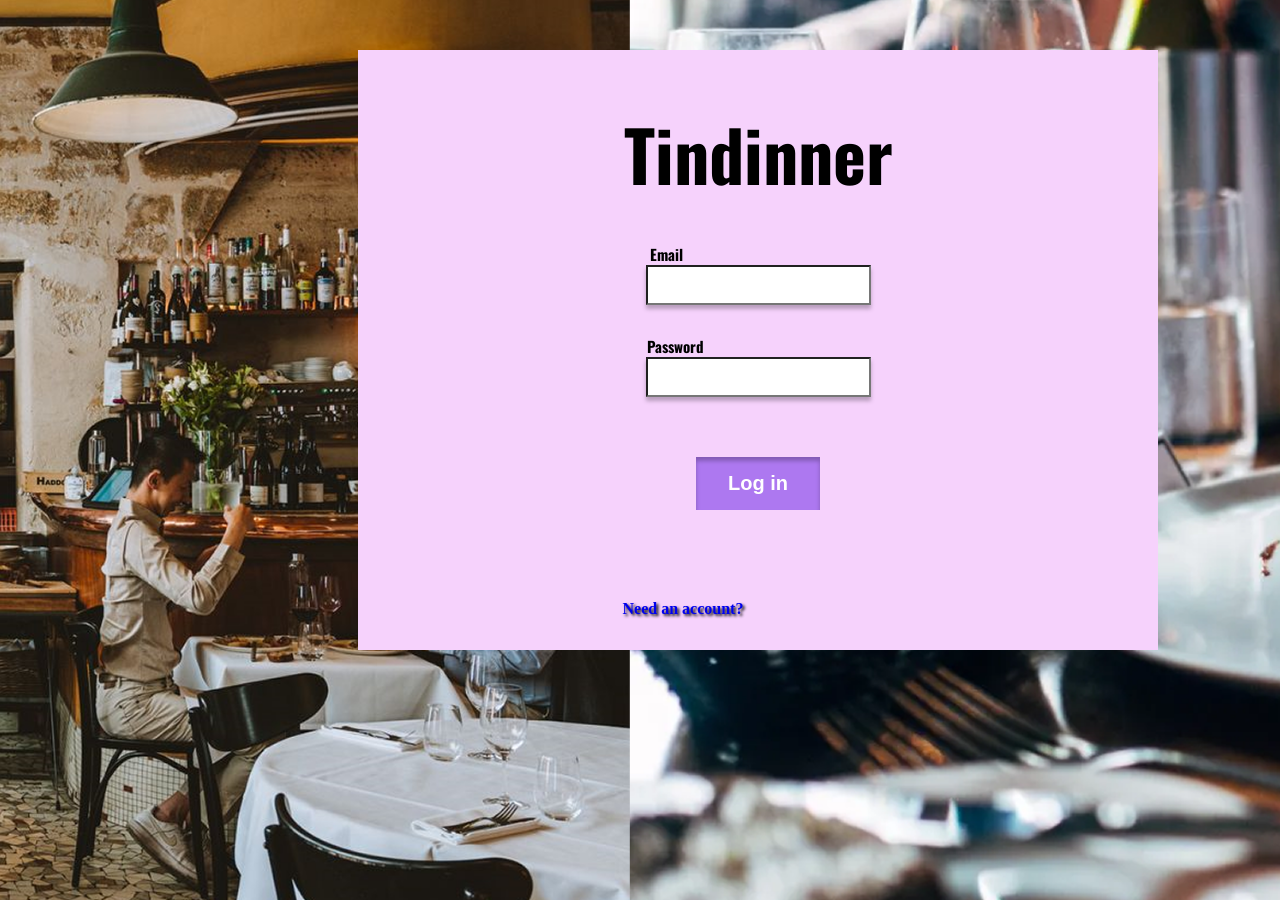
==== frontend/src/Components/Login/Login.html @ b9e96079 "login, register done" ====
<html lang="en">
<head>
    <meta charset="UTF-8">
    <meta http-equiv="X-UA-Compatible" content="IE=edge">
    <meta name="viewport" content="width=device-width, initial-scale=1.0">
    <title>Login</title>
<link rel="stylesheet"  href="styles.css">
<link href='https://fonts.googleapis.com/css?family=Oswald' rel='stylesheet'>
</head>
<body>
    <div class="square">
    <header>
    
    <h1>Tindinner</h1>
</header>
<b>
                <label class="sr-only" id="usernameText">Email</label>
                <br/>
                <input
                    type="email"
                    id="username"
                    name="username"
                    class="form-control"
                    
                    v-model="user.username"
                    onChange={this.handleInputChange}
                    required
                />
                <br/>
                <label class="sr-only" id = "passwordText">Password</label>
                <br/>
                <input
                    type="password"
                    id="password"
                    name="password"
                    class="form-control"
                    
                    v-model="user.password"
                    onChange={this.handleInputChange}
                    required
                />
                <br/>
                <button id = "signin" type="submit" onClick={this.handleLogin}>Log in</button>
                <br/>
                <a href="/register" id ="register">Need an account?</a>
</b> 
            </div>               
</body>

</html>
---- frontend/src/Components/Login/styles.css ----
.square {
  align-content: center;
    text-align: center;
    height: 600px;
    width: 800px;
    background: #F6D2FC;
    margin-left: 350px;
  }

body{
  background-image:url('Background.png');
  background-size:cover;
  background-position: center;
  font-family:'Oswald';
  font-style:normal;
  margin-top: 50px;
  display: grid;
  grid-template-columns: max-content;
}
h1{
  text-align: center;
  padding-bottom: 20px;
  font-style: normal;
  font-size:70px;
  line-height: 48px;
  color: #000000;
}
#username{

  justify-content: center;
  padding-right: 50px;
  padding-bottom: 20px;
  margin-bottom: 30px;
  box-shadow: 0px 4px 4px rgba(0, 0, 0, 0.25);
}
 #password{

  justify-content: center;
  padding-right: 50px;
  padding-bottom: 20px;
  margin-bottom: 30px;
  box-shadow: 0px 4px 4px rgba(0, 0, 0, 0.25);
}
#signin{
 margin-top: 30px;
    background-color:#AD78F0;
    border: none;
    color: white;
    padding: 15px 32px;
    text-align: center;
    text-decoration: none;
    display: inline-block;
    font-size: 20px;
    font-weight: bold;
    box-shadow: inset 0px 4px 4px rgba(0, 0, 0, 0.25);
  margin-bottom: 90px;
}
#usernameText{
  margin-right: 183px;
  width: 164px;
height: 19px;
font-size: 15px;
line-height: 22px;
color: #000000;
}
#passwordText{
  margin-right: 165px;
  width: 164px;
height: 19px;
font-size: 15px;
line-height: 22px;
color: #000000;
}
#register{
  font-family:'Times New Roman', Times, serif;
  text-shadow: 2px 2px 3px #000000;
  text-decoration: none;
  font-display:inherit;
margin-right: 150px;
}
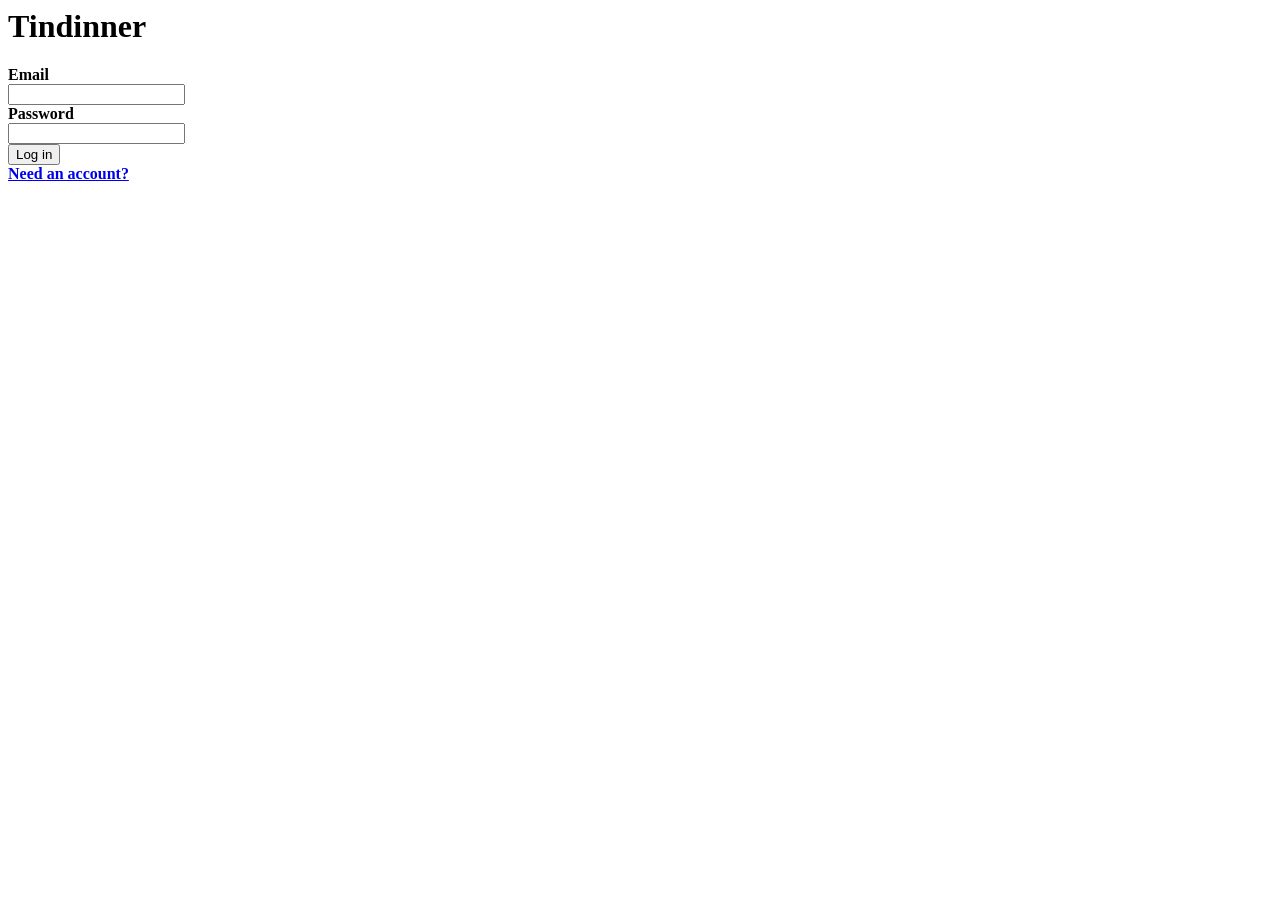
==== commit 722cffb9: "working on requests saving" ====
--- a/frontend/src/Components/Login/Login.html
+++ b/frontend/src/Components/Login/Login.html
@@ -9,42 +9,40 @@
 </head>
 <body>
     <div class="square">
-    <header>
-    
-    <h1>Tindinner</h1>
-</header>
-<b>
-                <label class="sr-only" id="usernameText">Email</label>
-                <br/>
-                <input
-                    type="email"
-                    id="username"
-                    name="username"
-                    class="form-control"
-                    
-                    v-model="user.username"
-                    onChange={this.handleInputChange}
-                    required
-                />
-                <br/>
-                <label class="sr-only" id = "passwordText">Password</label>
-                <br/>
-                <input
-                    type="password"
-                    id="password"
-                    name="password"
-                    class="form-control"
-                    
-                    v-model="user.password"
-                    onChange={this.handleInputChange}
-                    required
-                />
-                <br/>
-                <button id = "signin" type="submit" onClick={this.handleLogin}>Log in</button>
-                <br/>
-                <a href="/register" id ="register">Need an account?</a>
-</b> 
-            </div>               
+        <header>
+            <h1>Tindinner</h1>
+        </header>
+        <b>
+            <label class="sr-only" id="usernameText">Email</label>
+            <br/>
+            <input
+                type="email"
+                id="username"
+                name="username"
+                class="form-control"
+                v-model="user.username"
+                onChange={this.handleInputChange}
+                required
+            />
+            <br/>
+            <label class="sr-only" id = "passwordText">Password</label>
+            <br/>
+            <input
+                type="password"
+                id="password"
+                name="password"
+                class="form-control"
+                
+                v-model="user.password"
+                onChange={this.handleInputChange}
+                required
+            />
+            <br/>
+            <button id = "signin" type="submit" onClick={this.handleLogin}>Log in</button>
+            <br/>
+            <a href="/register" id ="register">Need an account?</a>
+        </b>
+    </div>               
 </body>
 
 </html>
